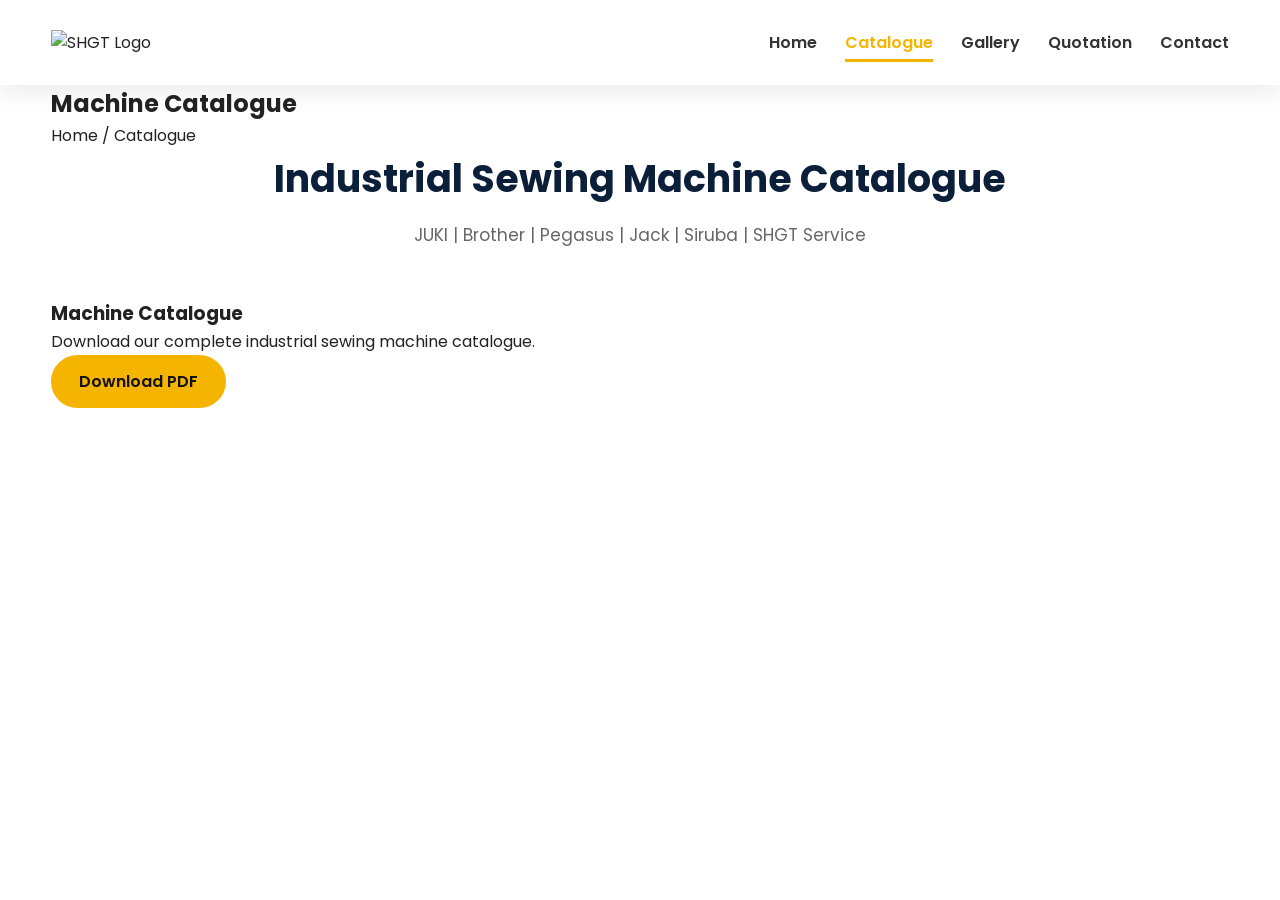
==== catalogue.html @ e936fc24 "Add machine catalogue HTML page This file contains the HTML structure for the machine catalogue page" ====
<!DOCTYPE html>
<html lang="en">

<head>

<meta charset="UTF-8">

<meta name="viewport" content="width=device-width, initial-scale=1.0">

<title>Machine Catalogue | SH Global Technology</title>

<meta name="description" content="Industrial Sewing Machine Catalogue - SH Global Technology">


<link rel="stylesheet" href="css/style.css">

<link rel="stylesheet" href="css/responsive.css">


<link rel="icon" href="images/favicon.png">


</head>


<body>


<!-- HEADER -->

<header class="navbar">

<div class="container nav-container">


<a href="index.html" class="logo">

<img src="images/logo.png" alt="SHGT Logo">

</a>


<button class="menu-toggle">

☰

</button>


<ul class="nav-menu">

<li>
<a href="index.html">Home</a>
</li>

<li>
<a class="active" href="catalogue.html">Catalogue</a>
</li>

<li>
<a href="gallery.html">Gallery</a>
</li>

<li>
<a href="quotation.html">Quotation</a>
</li>

<li>
<a href="contact.html">Contact</a>
</li>


</ul>


</div>

</header>



<!-- PAGE TITLE -->


<section class="page-banner">

<div class="container">


<h1>
Machine Catalogue
</h1>


<p>

Home / Catalogue

</p>


</div>

</section>



<!-- CATALOGUE -->


<section class="catalogue-section">


<div class="container">


<div class="section-header">


<h2>

Industrial Sewing Machine Catalogue

</h2>


<p>

JUKI | Brother | Pegasus | Jack | Siruba | SHGT Service

</p>


</div>



<div class="catalogue-grid">


<div class="catalogue-card">


<i class="fas fa-file-pdf"></i>


<h3>

Machine Catalogue

</h3>


<p>

Download our complete industrial sewing machine catalogue.

</p>


<a href="pdf/Machine-Catalogue-1.pdf"
target="_blank"
class="btn btn-primary">

Download PDF

</a>


</div>


</div>


</div>


</section>
---- css/style.css ----
/* ===========================================================
   SH GLOBAL TECHNOLOGY (SHGT-v2.0)
   FINAL STYLE.CSS - PART 1
   =========================================================== */

/* ==========================
   GOOGLE FONT
========================== */

@import url('https://fonts.googleapis.com/css2?family=Poppins:wght@300;400;500;600;700;800&display=swap');

/* ==========================
   ROOT VARIABLES
========================== */

:root{

    --primary:#0B1F3A;
    --secondary:#F4B400;
    --accent:#1E88E5;
    --success:#16A34A;
    --danger:#DC2626;

    --white:#ffffff;
    --black:#111111;

    --gray:#666666;
    --light:#f5f7fa;
    --border:#e5e7eb;

    --shadow:0 8px 25px rgba(0,0,0,.08);
    --radius:12px;
    --transition:.35s ease;

    --container:1200px;

}

/* ==========================
   RESET
========================== */

*{
    margin:0;
    padding:0;
    box-sizing:border-box;
}

html{

    scroll-behavior:smooth;

}

body{

    font-family:'Poppins',sans-serif;
    background:#fff;
    color:#222;
    line-height:1.6;
    overflow-x:hidden;

}

img{

    max-width:100%;
    display:block;

}

a{

    text-decoration:none;
    color:inherit;

}

ul{

    list-style:none;

}

button{

    border:none;
    cursor:pointer;
    font-family:inherit;

}

input{

    font-family:inherit;
    outline:none;

}

.container{

    width:92%;
    max-width:var(--container);
    margin:auto;

}

/* ==========================
   LOADER
========================== */

#loader{

    position:fixed;
    inset:0;
    background:#fff;
    display:flex;
    justify-content:center;
    align-items:center;
    z-index:99999;

}

.loader-logo{

    text-align:center;

}

.loader-logo img{

    width:95px;
    margin:auto;

}

.loader-logo h2{

    margin-top:15px;
    color:var(--primary);

}

.loader-logo p{

    color:#777;
    margin-top:8px;

}

/* ==========================
   TOP HEADER
========================== */

.top-header{

    background:var(--primary);
    color:#fff;
    padding:10px 0;
    font-size:14px;

}

.top-header .container{

    display:flex;
    justify-content:space-between;
    align-items:center;
    flex-wrap:wrap;
    gap:12px;

}

.header-left,
.header-center,
.header-right{

    display:flex;
    align-items:center;
    gap:8px;

}

.header-right a{

    width:34px;
    height:34px;
    border-radius:50%;
    display:flex;
    align-items:center;
    justify-content:center;
    background:rgba(255,255,255,.12);
    transition:var(--transition);

}

.header-right a:hover{

    background:var(--secondary);
    color:#000;

}

/* ==========================
   NAVBAR
========================== */

.navbar{

    position:sticky;
    top:0;
    z-index:999;
    background:#fff;
    box-shadow:var(--shadow);

}

.nav-container{

    display:flex;
    justify-content:space-between;
    align-items:center;
    height:85px;

}

.logo img{

    width:180px;

}

.nav-menu{

    display:flex;
    gap:28px;
    align-items:center;

}

.nav-menu li a{

    font-weight:600;
    color:#333;
    transition:var(--transition);
    position:relative;

}

.nav-menu li a:hover,
.nav-menu li a.active{

    color:var(--secondary);

}

.nav-menu li a::after{

    content:"";
    position:absolute;
    left:0;
    bottom:-8px;
    width:0;
    height:3px;
    background:var(--secondary);
    transition:.3s;

}

.nav-menu li a:hover::after,
.nav-menu li a.active::after{

    width:100%;

}

.menu-toggle{

    display:none;
    background:none;
    font-size:28px;
    color:var(--primary);

}

/* ==========================
   BUTTON
========================== */

.btn{

    display:inline-flex;
    align-items:center;
    justify-content:center;
    padding:14px 28px;
    border-radius:50px;
    font-weight:600;
    transition:var(--transition);

}

.btn-primary{

    background:var(--secondary);
    color:#111;

}

.btn-primary:hover{

    transform:translateY(-3px);
    box-shadow:var(--shadow);

}

.btn-outline{

    border:2px solid #fff;
    color:#fff;

}

.btn-outline:hover{

    background:#fff;
    color:var(--primary);

}

/* ==========================
   HERO
========================== */

.hero{

    position:relative;
    min-height:85vh;
    display:flex;
    align-items:center;
    overflow:hidden;
    background:linear-gradient(135deg,#07172d,#10315b);

}

.hero-overlay{

    position:absolute;
    inset:0;
    background:rgba(0,0,0,.25);

}

.hero-content{

    position:relative;
    z-index:2;
    display:grid;
    grid-template-columns:1fr 1fr;
    gap:50px;
    align-items:center;
    padding:90px 0;

}

.hero-tag{

    display:inline-block;
    background:rgba(255,255,255,.12);
    color:#fff;
    padding:10px 18px;
    border-radius:30px;
    margin-bottom:20px;

}

.hero-text h1{

    color:#fff;
    font-size:55px;
    line-height:1.2;
    margin-bottom:20px;

}

.hero-text p{

    color:#ddd;
    font-size:18px;
    margin-bottom:35px;

}

.hero-buttons{

    display:flex;
    gap:20px;
    flex-wrap:wrap;

}

.hero-image{

    display:flex;
    justify-content:center;

}

.hero-image img{

    width:100%;
    max-width:520px;
    animation:float 4s ease-in-out infinite;

}

@keyframes float{

    0%{transform:translateY(0);}
    50%{transform:translateY(-15px);}
    100%{transform:translateY(0);}

}

/* ==========================
   SEARCH SECTION
========================== */

.search-section{

    margin-top:-45px;
    position:relative;
    z-index:20;

}

.search-box{

    background:#fff;
    box-shadow:var(--shadow);
    border-radius:70px;
    display:flex;
    overflow:hidden;

}

.search-box input{

    flex:1;
    border:none;
    padding:20px 25px;
    font-size:16px;

}

.search-box button{

    width:70px;
    background:var(--secondary);
    font-size:20px;

}

/* ==========================
   BRAND FILTER
========================== */

.brand-section{

    padding:70px 0 40px;

}

.section-title{

    text-align:center;
    margin-bottom:30px;
    color:var(--primary);
    font-size:34px;

}

.brand-filter{

    display:flex;
    justify-content:center;
    gap:15px;
    flex-wrap:wrap;

}

.brand-btn{

    padding:12px 24px;
    border-radius:50px;
    background:#fff;
    border:1px solid var(--border);
    transition:var(--transition);
    font-weight:600;

}

.brand-btn:hover,
.brand-btn.active{

    background:var(--secondary);
    border-color:var(--secondary);

}

/* ==========================
   CONTINUE
   STYLE.CSS PART-2
========================== */
/* ===========================================================
   SHGT-v2.0
   FINAL STYLE.CSS - PART 2
   =========================================================== */

/* ==========================
   SECTION HEADER
========================== */

.section-header{

    text-align:center;
    margin-bottom:50px;

}

.section-header h2{

    font-size:38px;
    color:var(--primary);
    margin-bottom:12px;

}

.section-header p{

    color:var(--gray);
    font-size:17px;

}

/* ==========================
   FEATURED PRODUCTS
========================== */

.featured-products{

    padding:80px 0;
    background:var(--light);

}

.product-grid{

    display:grid;
    grid-template-columns:repeat(auto-fit,minmax(280px,1fr));
    gap:30px;

}

.product-card{

    background:#fff;
    border-radius:15px;
    overflow:hidden;
    box-shadow:var(--shadow);
    transition:.35s;

}

.product-card:hover{

    transform:translateY(-10px);

}

.product-image{

    height:260px;
    overflow:hidden;
    background:#fff;

}

.product-image img{

    width:100%;
    height:100%;
    object-fit:cover;
    transition:.4s;

}

.product-card:hover .product-image img{

    transform:scale(1.08);

}

.product-content{

    padding:22px;

}

.product-brand{

    color:var(--accent);
    font-size:14px;
    font-weight:600;

}

.product-title{

    margin:10px 0;
    color:var(--primary);
    font-size:22px;

}

.product-description{

    color:#666;
    margin-bottom:18px;

}

.product-price{

    color:var(--success);
    font-size:22px;
    font-weight:700;

}

.product-actions{

    display:flex;
    gap:12px;
    margin-top:20px;

}

.product-actions a{

    flex:1;
    text-align:center;
    padding:12px;
    border-radius:8px;
    font-weight:600;

}

.view-btn{

    background:var(--primary);
    color:#fff;

}

.quote-btn{

    background:var(--secondary);
    color:#111;

}

/* ==========================
   SERVICES
========================== */

.services{

    padding:90px 0;

}

.services-grid{

    display:grid;
    grid-template-columns:repeat(auto-fit,minmax(250px,1fr));
    gap:30px;

}

.service-card{

    background:#fff;
    text-align:center;
    padding:35px 25px;
    border-radius:15px;
    box-shadow:var(--shadow);
    transition:.35s;

}

.service-card:hover{

    transform:translateY(-8px);

}

.service-card i{

    font-size:55px;
    color:var(--secondary);
    margin-bottom:20px;

}

.service-card h3{

    margin-bottom:15px;
    color:var(--primary);

}

.service-card p{

    color:#666;

}

/* ==========================
   WHY CHOOSE US
========================== */

.why-us{

    background:#0B1F3A;
    padding:90px 0;
    color:#fff;

}

.why-grid{

    display:grid;
    grid-template-columns:repeat(auto-fit,minmax(240px,1fr));
    gap:25px;

}

.why-box{

    text-align:center;
    background:rgba(255,255,255,.08);
    padding:35px;
    border-radius:15px;

}

.why-box i{

    font-size:55px;
    color:var(--secondary);
    margin-bottom:18px;

}

.why-box h3{

    font-size:22px;

}

/* ==========================
   COUNTER
========================== */

.counter{

    padding:80px 0;
    background:#fff;

}

.counter-grid{

    display:grid;
    grid-template-columns:repeat(auto-fit,minmax(220px,1fr));
    gap:30px;

}

.counter-box{

    text-align:center;
    padding:35px;
    border-radius:15px;
    background:var(--light);

}

.counter-box h2{

    font-size:48px;
    color:var(--secondary);

}

.counter-box p{

    margin-top:10px;
    color:#555;

}

/* ==========================
   GALLERY
========================== */

.gallery-preview{

    padding:90px 0;

}

.gallery-grid{

    display:grid;
    grid-template-columns:repeat(auto-fit,minmax(260px,1fr));
    gap:20px;

}

.gallery-grid img{

    width:100%;
    height:250px;
    object-fit:cover;
    border-radius:12px;
    transition:.35s;

}

.gallery-grid img:hover{

    transform:scale(1.05);

}

/* ==========================
   CTA
========================== */

.contact-cta{

    background:linear-gradient(135deg,#0B1F3A,#163b73);
    color:#fff;
    text-align:center;
    padding:90px 20px;

}

.contact-cta h2{

    font-size:40px;
    margin-bottom:20px;

}

.contact-cta p{

    max-width:700px;
    margin:auto auto 30px;

}

/* ==========================
   MAP
========================== */

.map iframe{

    width:100%;
    height:420px;
    border:none;

}

/* ==========================
   FOOTER
========================== */

footer{

    background:#081423;
    color:#ddd;
    padding-top:70px;

}

.footer-grid{

    display:grid;
    grid-template-columns:repeat(auto-fit,minmax(280px,1fr));
    gap:40px;

}

.footer-logo{

    width:180px;
    margin-bottom:20px;

}

footer h3{

    color:#fff;
    margin-bottom:20px;

}

footer ul li{

    margin-bottom:12px;

}

footer ul li a{

    color:#ddd;
    transition:.3s;

}

footer ul li a:hover{

    color:var(--secondary);

}

footer p{

    line-height:1.8;

}

.copyright{

    text-align:center;
    border-top:1px solid rgba(255,255,255,.1);
    margin-top:50px;
    padding:20px 0;
    font-size:15px;

}

/* ==========================
   WHATSAPP FLOAT
========================== */

.whatsapp-float{

    position:fixed;
    right:25px;
    bottom:25px;
    width:60px;
    height:60px;
    background:#25D366;
    color:#fff;
    border-radius:50%;
    display:flex;
    align-items:center;
    justify-content:center;
    font-size:32px;
    z-index:999;
    box-shadow:0 10px 25px rgba(0,0,0,.3);

}

/* ==========================
   BACK TO TOP
========================== */

#backToTop{

    position:fixed;
    right:25px;
    bottom:100px;
    width:50px;
    height:50px;
    border:none;
    border-radius:50%;
    background:var(--secondary);
    color:#111;
    font-size:20px;
    cursor:pointer;
    display:none;
    z-index:998;

}

/* ==========================
   ANIMATIONS
========================== */

.fade-up{

    animation:fadeUp .8s ease;

}

@keyframes fadeUp{

    from{

        opacity:0;
        transform:translateY(40px);

    }

    to{

        opacity:1;
        transform:translateY(0);

    }

}

/* ==========================
   UTILITIES
========================== */

.text-center{

    text-align:center;

}

.mt-1{margin-top:10px;}
.mt-2{margin-top:20px;}
.mt-3{margin-top:30px;}
.mt-4{margin-top:40px;}
.mt-5{margin-top:50px;}

.mb-1{margin-bottom:10px;}
.mb-2{margin-bottom:20px;}
.mb-3{margin-bottom:30px;}
.mb-4{margin-bottom:40px;}
.mb-5{margin-bottom:50px;}

/* ===========================================================
   END OF FINAL STYLE.CSS
   =========================================================== */
---- css/responsive.css ----
/* ===========================================================
   SH GLOBAL TECHNOLOGY (SHGT-v2.0)
   FINAL RESPONSIVE.CSS
   =========================================================== */

/* ==========================
   Large Laptop (1200px)
========================== */

@media (max-width:1200px){

    .container{
        width:95%;
    }

    .hero-text h1{
        font-size:48px;
    }

}

/* ==========================
   Laptop (992px)
========================== */

@media (max-width:992px){

    .hero-content{

        grid-template-columns:1fr;
        text-align:center;
        gap:40px;

    }

    .hero-buttons{

        justify-content:center;

    }

    .hero-image{

        order:-1;

    }

    .hero-image img{

        max-width:450px;

    }

    .nav-menu{

        gap:18px;

    }

    .section-header h2{

        font-size:32px;

    }

    .footer-grid{

        grid-template-columns:repeat(2,1fr);

    }

}

/* ==========================
   Tablet (768px)
========================== */

@media (max-width:768px){

    .top-header{

        display:none;

    }

    .navbar{

        position:sticky;
        top:0;

    }

    .nav-container{

        height:75px;

    }

    .logo img{

        width:150px;

    }

    .menu-toggle{

        display:block;
        background:none;
        border:none;
        font-size:28px;
        color:var(--primary);
        cursor:pointer;

    }

    .nav-menu{

        position:absolute;
        left:0;
        top:75px;

        width:100%;

        background:#fff;

        display:none;

        flex-direction:column;

        align-items:flex-start;

        padding:20px;

        box-shadow:0 8px 20px rgba(0,0,0,.08);

        gap:18px;

    }

    .nav-menu.active{

        display:flex;

    }

    .nav-menu li{

        width:100%;

    }

    .nav-menu li a{

        display:block;
        width:100%;

    }

    .hero{

        min-height:auto;

    }

    .hero-content{

        padding:70px 0;

    }

    .hero-text h1{

        font-size:38px;

    }

    .hero-text p{

        font-size:16px;

    }

    .search-section{

        margin-top:-25px;

    }

    .search-box{

        border-radius:15px;

    }

    .search-box input{

        padding:16px;

    }

    .search-box button{

        width:60px;

    }

    .brand-filter{

        gap:10px;

    }

    .brand-btn{

        padding:10px 18px;
        font-size:14px;

    }

    .product-grid{

        grid-template-columns:repeat(2,1fr);

    }

    .services-grid{

        grid-template-columns:repeat(2,1fr);

    }

    .why-grid{

        grid-template-columns:repeat(2,1fr);

    }

    .counter-grid{

        grid-template-columns:repeat(2,1fr);

    }

    .gallery-grid{

        grid-template-columns:repeat(2,1fr);

    }

    .contact-cta h2{

        font-size:32px;

    }

    .footer-grid{

        grid-template-columns:1fr;

    }

}

/* ==========================
   Mobile (576px)
========================== */

@media (max-width:576px){

    body{

        font-size:15px;

    }

    .hero{

        padding:30px 0;

    }

    .hero-tag{

        font-size:13px;

    }

    .hero-text h1{

        font-size:30px;
        line-height:1.3;

    }

    .hero-text p{

        font-size:15px;

    }

    .hero-buttons{

        flex-direction:column;

    }

    .btn{

        width:100%;

    }

    .hero-image img{

        max-width:300px;

    }

    .section-title,
    .section-header h2{

        font-size:28px;

    }

    .product-grid,
    .services-grid,
    .why-grid,
    .counter-grid,
    .gallery-grid{

        grid-template-columns:1fr;

    }

    .product-image{

        height:220px;

    }

    .product-content{

        padding:18px;

    }

    .product-title{

        font-size:20px;

    }

    .product-actions{

        flex-direction:column;

    }

    .service-card{

        padding:25px;

    }

    .service-card i{

        font-size:45px;

    }

    .why-box{

        padding:25px;

    }

    .counter-box h2{

        font-size:38px;

    }

    .gallery-grid img{

        height:220px;

    }

    .contact-cta{

        padding:60px 15px;

    }

    .contact-cta h2{

        font-size:26px;

    }

    .footer-logo{

        width:150px;

    }

    .whatsapp-float{

        width:55px;
        height:55px;
        font-size:28px;
        right:18px;
        bottom:18px;

    }

    #backToTop{

        width:45px;
        height:45px;
        right:18px;
        bottom:85px;

    }

}

/* ==========================
   Small Mobile (400px)
========================== */

@media (max-width:400px){

    .hero-text h1{

        font-size:26px;

    }

    .section-title,
    .section-header h2{

        font-size:24px;

    }

    .logo img{

        width:130px;

    }

    .search-box input{

        font-size:14px;

    }

    .brand-btn{

        width:100%;

    }

}

/* ===========================================================
   END OF RESPONSIVE.CSS
   =========================================================== */
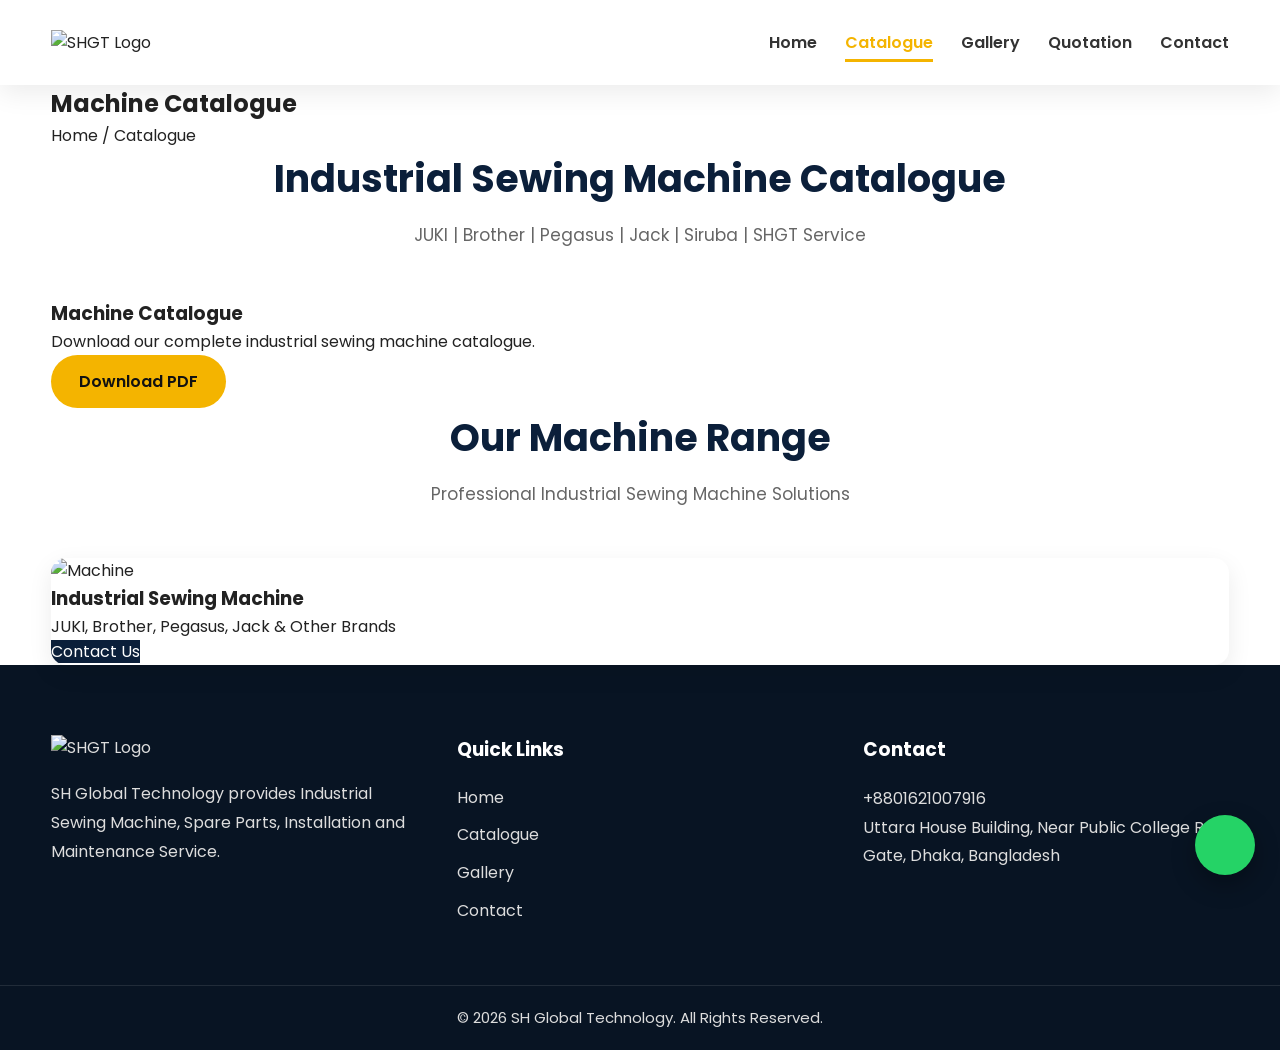
==== commit cb35c7aa: "Update catalogue.html" ====
--- a/catalogue.html
+++ b/catalogue.html
@@ -177,3 +177,226 @@
 
 
 </section>
+
+  <!-- ==========================
+     PRODUCT CATALOGUE LIST
+=========================== -->
+
+<section class="products-section">
+
+<div class="container">
+
+
+<div class="section-header">
+
+<h2>
+Our Machine Range
+</h2>
+
+<p>
+Professional Industrial Sewing Machine Solutions
+</p>
+
+</div>
+
+
+
+<div class="product-grid" id="catalogueProducts">
+
+
+<div class="product-card">
+
+
+<img src="images/no-image.png"
+alt="Machine">
+
+
+<h3>
+Industrial Sewing Machine
+</h3>
+
+
+<p>
+JUKI, Brother, Pegasus, Jack & Other Brands
+</p>
+
+
+<a href="contact.html"
+class="view-btn">
+
+Contact Us
+
+</a>
+
+
+</div>
+
+
+</div>
+
+
+</div>
+
+</section>
+
+
+
+<!-- ==========================
+     FOOTER
+=========================== -->
+
+
+<footer>
+
+
+<div class="container footer-grid">
+
+
+<div>
+
+
+<img src="images/logo.png"
+class="footer-logo"
+alt="SHGT Logo">
+
+
+<p>
+
+SH Global Technology provides Industrial Sewing Machine,
+Spare Parts, Installation and Maintenance Service.
+
+</p>
+
+
+</div>
+
+
+
+<div>
+
+
+<h3>
+Quick Links
+</h3>
+
+
+<ul>
+
+<li>
+<a href="index.html">
+Home
+</a>
+</li>
+
+
+<li>
+<a href="catalogue.html">
+Catalogue
+</a>
+</li>
+
+
+<li>
+<a href="gallery.html">
+Gallery
+</a>
+</li>
+
+
+<li>
+<a href="contact.html">
+Contact
+</a>
+</li>
+
+
+</ul>
+
+
+</div>
+
+
+
+<div>
+
+
+<h3>
+Contact
+</h3>
+
+
+<p>
+<i class="fas fa-phone"></i>
++8801621007916
+</p>
+
+
+<p>
+<i class="fas fa-map-marker-alt"></i>
+Uttara House Building,
+Near Public College Rail Gate,
+Dhaka, Bangladesh
+</p>
+
+
+</div>
+
+
+</div>
+
+
+
+<div class="copyright">
+
+© 2026 SH Global Technology. All Rights Reserved.
+
+</div>
+
+
+</footer>
+
+
+
+
+<!-- ==========================
+     WHATSAPP BUTTON
+=========================== -->
+
+
+<a href="https://wa.me/8801621007916"
+target="_blank"
+class="whatsapp-float">
+
+
+<i class="fab fa-whatsapp"></i>
+
+
+</a>
+
+
+
+<button id="backToTop">
+
+<i class="fas fa-arrow-up"></i>
+
+</button>
+
+
+
+
+<!-- ==========================
+     JAVASCRIPT
+=========================== -->
+
+
+<script type="module" src="js/firebase.js"></script>
+
+<script type="module" src="js/app.js"></script>
+
+<script src="js/script.js"></script>
+
+
+
+</body>
+
+</html>
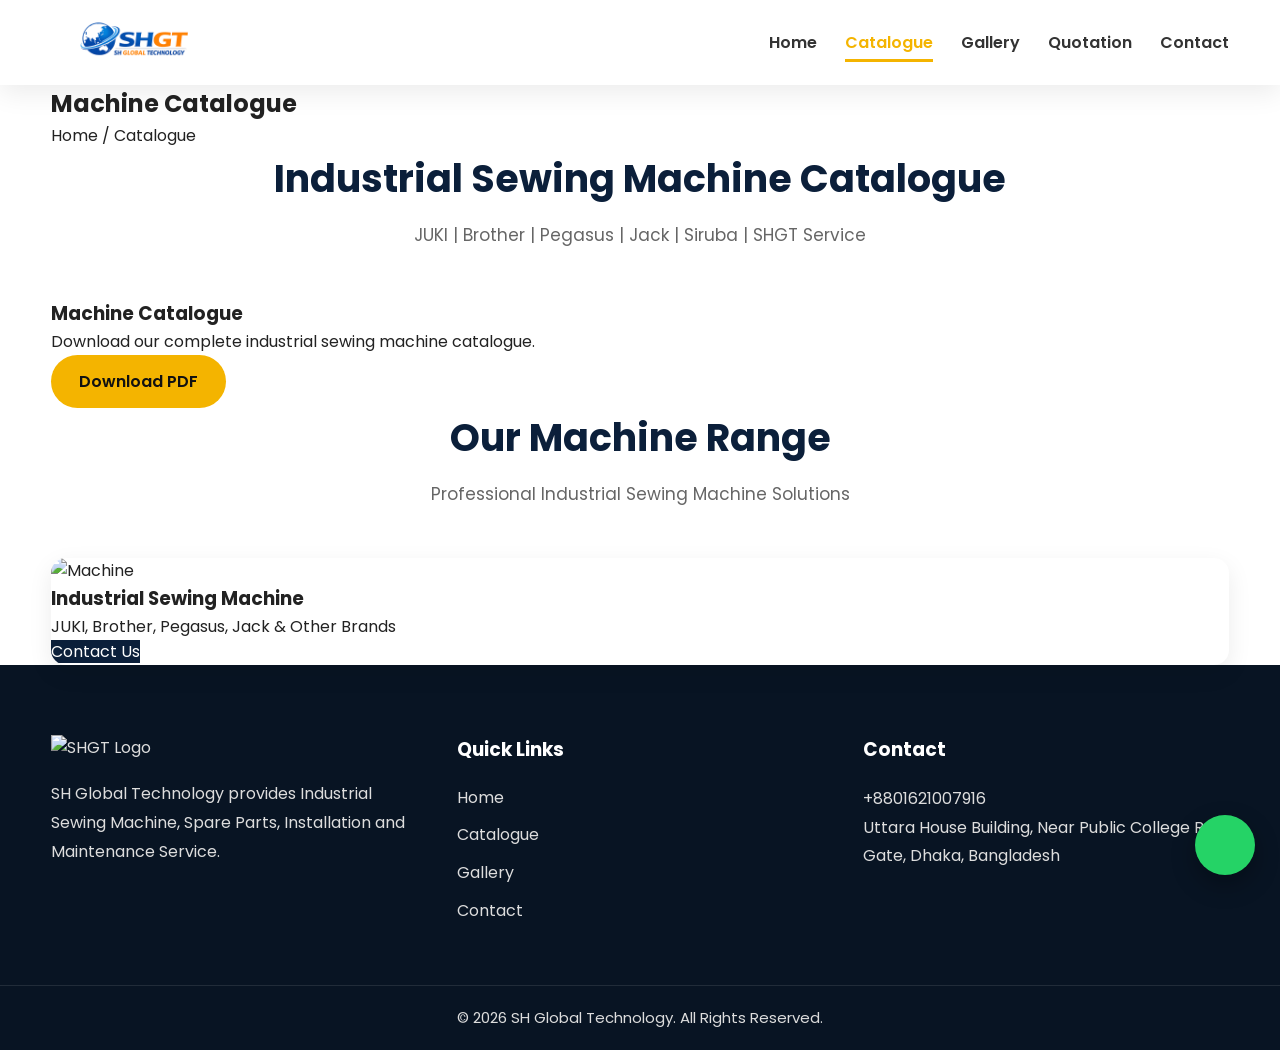
==== commit 70925f43: "Update catalogue.html" ====
--- a/catalogue.html
+++ b/catalogue.html
@@ -35,7 +35,7 @@
 
 <a href="index.html" class="logo">
 
-<img src="images/logo.png" alt="SHGT Logo">
+<img src="image/logo.png">
 
 </a>
 
